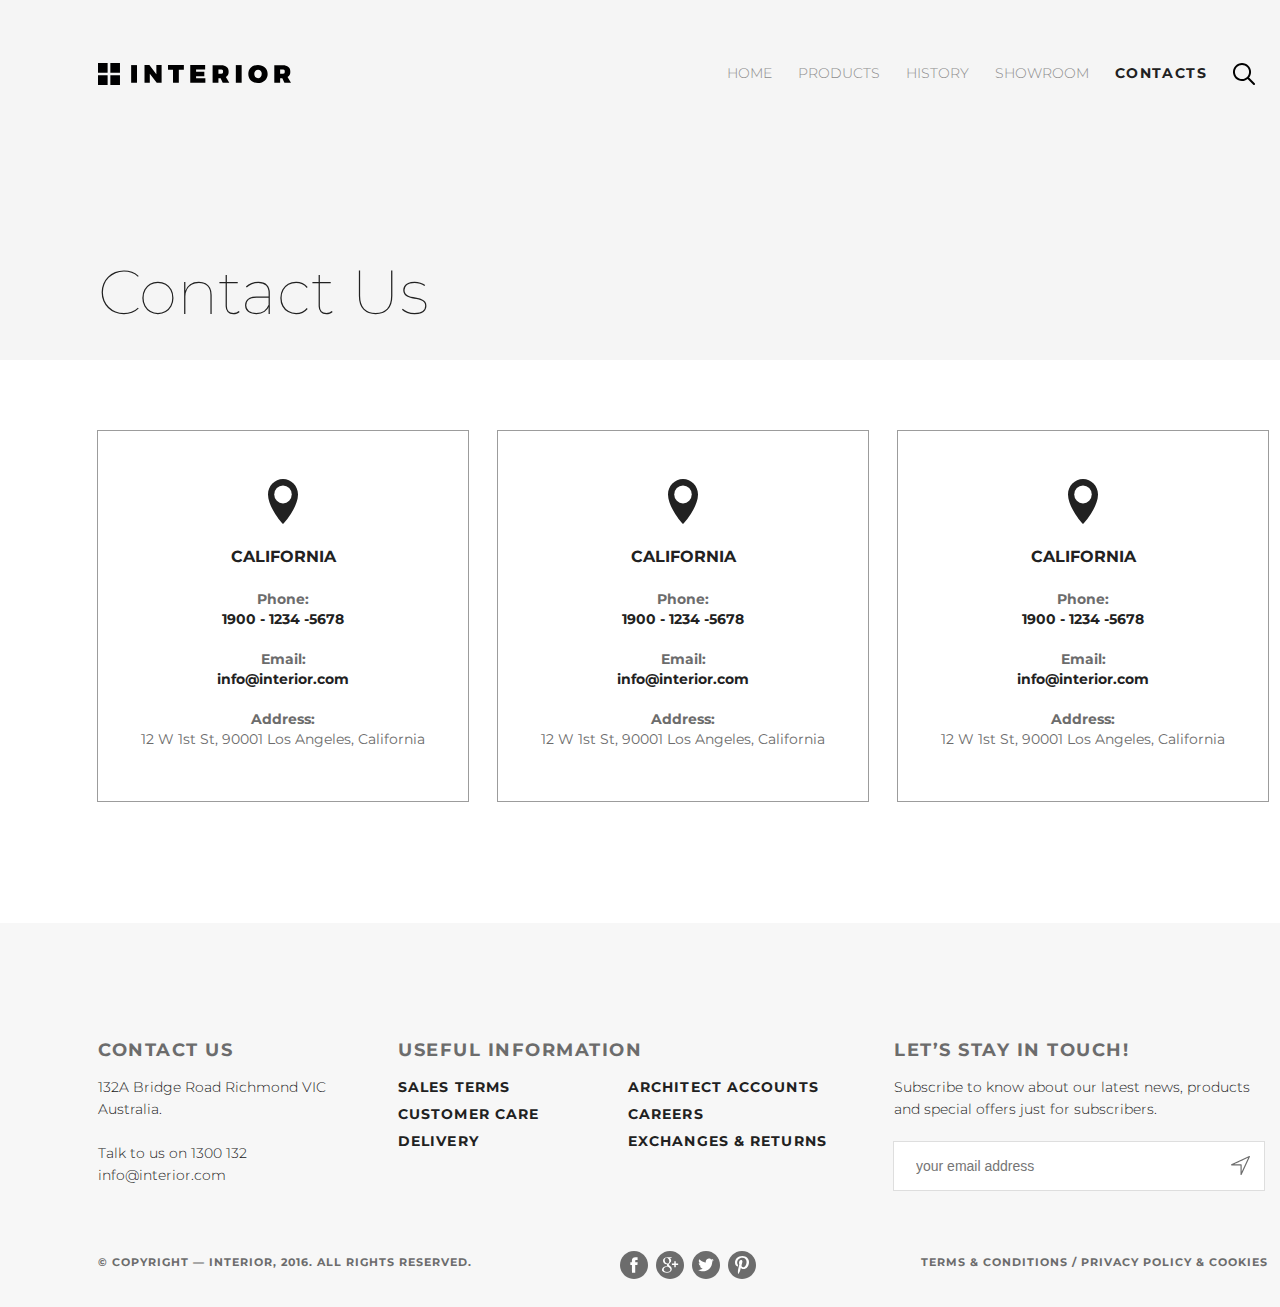
==== contacts.html @ 8cdc7f0b "Lesson: 7. Site markup and Bootstrap" ====
<!DOCTYPE html>
<html lang="ru">

<head>
    <meta charset="UTF-8">
    <title>Interior Contacts</title>
    <link rel="dns-prefetch" href="//fonts.googleapis.com">
    <link href="https://fonts.googleapis.com/css2?family=Montserrat:ital,wght@0,100;0,200;0,300;0,400;0,500;0,600;0,700;0,800;0,900;1,100;1,200;1,300;1,400;1,500;1,600;1,700;1,800;1,900&display=swap" rel="stylesheet">
    <link rel="stylesheet" type="text/css" href="css/main.css">
    <link rel="stylesheet" type="text/css" href="css/contacts.css">
    <link rel="stylesheet" type="text/css" href="css/footer.css"> </head>

<body>
    <div class="container">
        <div class="contacts site-padding">
            <div class="header clearfix">
                <a href="index.html"><img src="svg/Logo-Interior.svg" alt="Logo Interior" style="height: 22px;"></a>
                <ul class="menu">
                    <li class="menu-list"><a href="index.html" class="menu-link">HOME</a></li>
                    <li class="menu-list"><a href="#" class="menu-link">PRODUCTS</a></li>
                    <li class="menu-list"><a href="#" class="menu-link">HISTORY</a></li>
                    <li class="menu-list"><a href="#" class="menu-link">SHOWROOM</a></li>
                    <li class="menu-list"><a href="#" class="menu-link menu-link-active">CONTACTS</a></li>
                    <li class="menu-list">
                        <a href="#" class="menu-link"><img src="svg/symbol-Search.svg" alt="Search" style="height: 22px;"></a>
                    </li>
                </ul>
            </div>
            <div class="contacts-text">
                <h2 class="contacts-text-h2">Contact Us</h2> </div>
        </div>
        <div class="contacts-cards site-padding">
            <div class="contacts-cards-item">
                <div class="contacts-cards-item-content"> 
                    <img src="svg/map-pin-marker.svg" style="height: 45px;" alt="location">
                    <br><br>
                    <h3>California</h3>
                    <p><b>Phone: <br> <span>1900 - 1234 -5678</span><br><br>
                        Email: <br><span>info@interior.com</span><br><br>
                        Address: <br></b> 12 W 1st St, 90001 Los Angeles, California </p>
                </div>
            </div>
            <div class="contacts-cards-item">
                <div class="contacts-cards-item-content"> 
                    <img src="svg/map-pin-marker.svg" style="height: 45px;" alt="location">
                    <br><br>
                    <h3>California</h3>
                    <p><b>Phone: <br> <span>1900 - 1234 -5678</span><br><br>
                        Email: <br><span>info@interior.com</span><br><br>
                        Address: <br></b> 12 W 1st St, 90001 Los Angeles, California </p>
                </div>
            </div>
            <div class="contacts-cards-item">
                <div class="contacts-cards-item-content"> 
                    <img src="svg/map-pin-marker.svg" style="height: 45px;" alt="location">
                    <br><br>
                    <h3>California</h3>
                    <p><b>Phone: <br> <span>1900 - 1234 -5678</span><br><br>
                        Email: <br><span>info@interior.com</span><br><br>
                        Address: <br></b> 12 W 1st St, 90001 Los Angeles, California </p>
                </div>
            </div>
        </div>
        <div class="footer-space-reservation-on-container"></div>
        <div class="footer">
            <div class="footer-line-1 site-padding clearfix">
                <div class="footer-contacts">
                    <h3 class="footer-contacts-header">Contact Us</h3>
                    <p class="footer-contacts-text">132A Bridge Road Richmond VIC
                        <br>Australia.
                        <br>
                        <br>Talk to us on 1300 132
                        <br>info@interior.com</p>
                </div>
                <div class="footer-info">
                    <h3 class="footer-contacts-header clearfix">Useful Information</h3>
                    <div class="footer-info-subitem">
                        <p class="footer-contacts-text-upper-bold">Sales terms</p>
                        <p class="footer-contacts-text-upper-bold">Customer care</p>
                        <p class="footer-contacts-text-upper-bold">Delivery</p>
                    </div>
                    <div class="footer-info-subitem">
                        <p class="footer-contacts-text-upper-bold">Architect accounts</p>
                        <p class="footer-contacts-text-upper-bold">Careers</p>
                        <p class="footer-contacts-text-upper-bold">Exchanges &amp; returns</p>
                    </div>
                </div>
                <div class="footer-touch clear-fix">
                    <h3 class="footer-contacts-header  clearfix">Let’s Stay in Touch!</h3>
                    <p class="footer-contacts-text">Subscribe to know about our latest news, products and special offers just for subscribers.</p>
                    <div class="footer-touch-eMailbox">
                        <input type="email" placeholder="your email address" size="35" class="footer-touch-eMailbox-field"> <img class="footer-touch-eMailbox-icon" src="svg/icon-eMail.svg" alt="FishNet"> </div>
                </div>
            </div>
            <div class="footer-line-2 site-padding clearfix">
                <div class="footer-copyright">
                    <div class="footer-copyright-copy">&copy; Copyright &mdash; INTERIOR, 2016. All Rights Reserved.</div>
                    <table class="footer-copyright-icon">
                        <tr>
                            <td>
                                <a href="https://www.facebook.com/" target="_blank"><img src="svg/iconfinder_facebook_online_social_media_2809719.svg" alt="Facebook" style="width:28px;"></a>
                            </td>
                            <td>
                                <a href="https://www.google.com/" target="_blank"><img src="svg/iconfinder_google_plus_online_social_media_2809716.svg" alt="Google" style="width:28px;"></a>
                            </td>
                            <td>
                                <a href="https://www.twitter.com/" target="_blank"><img src="svg/iconfinder_twitter_online_social_media_2809706.svg" alt="Twitter" style="width:28px;"></a>
                            </td>
                            <td>
                                <a href="https://www.pinterest.com/" target="_blank"><img src="svg/iconfinder_pinterest_online_social_media_2809711.svg" alt="Pinterest" style="width:28px;"></a>
                            </td>
                        </tr>
                    </table>
                    <div class="footer-copyright-term">Terms &amp; Conditions / Privacy policy &amp; Cookies</div>
                </div>
            </div>
        </div>
    </div>
</body>

</html>

<!--
    GeekBrains.ru
    Oleg Gladkiy 
-->
---- css/main.css ----
* {
    margin: 0;
    padding: 0;
}

body {
    font-family: 'Montserrat', sans-serif;
}

.container {
    width: 1366px;
    min-height: 100vh;
    margin: 0 auto;
    background-color: white;
    position: relative;
}

.site-padding {
    padding-left: 98px;
    padding-right: 98px;
}

.site-width {
    width: 1366px;
}

.slider {
    display: block;
    height: 800px;
    background-image: url(../img/slider-img.jpg);
    background-repeat: no-repeat;
    background-position: top;
    /*для кружочков "пагинации" слайдера */
    position: relative;
}

.clearfix:after {
    content: "";
    display: table;
    clear: both;
}

.header {
    float: none;
    padding-top: 63px;
    height: 30px;
}

.slider-text {
    margin-top: 283px;
}

.menu {
    float: right;
}

.menu-list {
    list-style: none;
    float: left;
}

.menu-link {
    color: #8c8c8c;
    font-size: 14px;
    font-weight: 300;
    text-decoration: none;
    text-transform: uppercase;
    padding: 10px 13px;
}

.menu-link:hover {
    color: #212121;
    border-bottom: 3px solid #212121;
    ;
}

.menu-link-active {
    color: #212121;
    font-weight: 700;
    letter-spacing: 1.4px;
    /*    border-bottom: 3px solid #212121;*/
}

.slider-trending {
    color: #43a047;
    font-size: 18px;
    font-weight: 700;
    text-transform: uppercase;
}

.slider-h2 {
    color: #212121;
    font-size: 62px;
    font-weight: 100;
    text-transform: uppercase;
}

.slider-content {
    color: #6c6c6c;
    font-size: 14px;
    font-weight: 300;
    width: 458px;
    margin-top: 20px;
    margin-bottom: 20px;
    line-height: 24px;
}

.slider-button {
    display: inline-block;
    color: #212121;
    font-size: 18px;
    font-weight: 700;
    text-transform: uppercase;
    box-shadow: 0 2px 5px 2px rgba(33, 33, 33, 0.35);
    border-radius: 23px;
    background-color: #ffffff;
    width: 212px;
    height: 45px;
    line-height: 45px;
    text-align: left;
    text-decoration: none;
    letter-spacing: 3.6px;
}

.slider-button:active {
    box-shadow: 0 1px 1px 1px rgba(33, 33, 33, 0.35);
}

.slider-button:hover:after {
    /* content: "  >"; */
    content: url(../svg/arrow-right.svg);
}

.pagination {
    position: absolute;
    bottom: 19px;
    width: 1170px;
    text-align: center;
}

.circle {
    width: 30px;
    height: 30px;
    display: inline-block;
    background-color: #c7c7c7;
    border-radius: 50%;
    margin: 5px;
}

.circle:hover {
    background-color: #212121;
}

.circle-active {
    width: 40px;
    height: 40px;
    background-color: #212121;
    margin-bottom: 0px;
}
---- css/contacts.css ----
.contacts {
    display: block;
    height: 360px;
    position: relative;
    background-color: #f5f5f5;
}

.contacts-text {
    display: block;
    margin-top: 161px;
}

.contacts-text-h2 {
    color: #212121;
    font-size: 62px;
    font-weight: 100;
    text-transform: none;
}

.contacts-cards {
    display: flex;
    flex-flow: row wrap;
    justify-content: space-between;
    height: 563px;
}

.contacts-cards-item {
    display: inline-flex;
    flex:  0 0  auto;
    justify-content: center;
    margin-top: 71px;
    width: 370px;
    height: 370px;
    outline: 1px solid #9c9c9c;
}

.contacts-cards-item-content {
    display: block;
    margin-top: 48px;
    flex-direction: column;
    text-align: center;
}

.contacts-cards-item-content h3 {
    font-size: 16px;
    font-weight: 700;
    text-transform: uppercase;
    color: #212121;
}

.contacts-cards-item-content p {
    font-weight: 400;
    padding-top: 23px;
    font-size: 14px;
    line-height: 20px;
    color: #6c6c6c;
}

.contacts-cards-item-content b {
    font-weight: 700;
    padding-top: 23px;
    font-size: 14px;
    line-height: 20px;
    color: #6c6c6c;
}

.contacts-cards-item-content span {
    font-weight: 700;
    padding-top: 23px;
    font-size: 14px;
    line-height: 20px;
    color: #212121;
}
---- css/footer.css ----
.footer {
    min-height: 384px;
    width: 1366px;
    margin: 0 auto;
/*  Позиционирование подвала относительно низа общего контейнера.  */
    position: absolute;
    bottom: 0;
    background-color: rgb(247, 247, 247);
}
.footer-space-reservation-on-container {
    display: table;
    content: "";
    min-height: 384px;
}

.footer-line-1 {
    padding-top: 116px;
    height: 210px;
    display: block;
    position: relative;
}

.footer-line-2 {
    display: block;
    position: relative;
}

.footer-contacts {
    float: left;
    width: 300px;
}

.footer-info {
    float: left;
    width: 480px;
}

.footer-info-subitem {
    width: 230px;
    float: left;
}

.footer-touch {
    float: right;
    width: 374px;
}

.footer-contacts-header {
    font-size: 18px;
    font-weight: 700;
    text-transform: uppercase;
    letter-spacing: 1.5px;
    color: #6c6c6c;
    padding-bottom: 15px
}

.footer-contacts-text {
    font-size: 14px;
    font-weight: 300;
    line-height: 22px;
    color: #212121;
}

.footer-contacts-text-upper-bold {
    font-weight: 700;
    text-transform: uppercase;
    letter-spacing: 1.1px;
    font-size: 14px;
    line-height: 22px;
    color: #212121;
    padding-bottom: 5px;
}

.footer-touch-eMailbox {
    display: table-row;
    vertical-align: bottom;
    float: left;
    width: 370px;
    height: 48px;
    margin-top: 22px;
    background-color: white;
    outline-width: 1px;
    outline-color: rgb(222, 222, 222);
    outline-style: solid;
}

.footer-touch-eMailbox-field {
    display: table-cell;
    font-size: 14px;
    color: #6c6c6c;
    line-height: 2px;
    border: 0;
    vertical-align: middle;
    height: 48px;
    padding-left: 22px;
}

.footer-touch-eMailbox-icon {
    float: right;
    display: inline-block;
    padding-top: 14px;
    padding-right: 14px;
    width: 1.2em;
    height: 1.2em;
    stroke-width: 0;
    stroke: currentColor;
    fill: currentColor;
}

.footer-copyright {
    float: none;
}

.footer-copyright-copy,
.footer-copyright-term {
    display: inline-block;
    font-weight: 700;
    text-transform: uppercase;
    letter-spacing: 1.0px;
    font-size: 11px;
    line-height: 26px;
    color: #6c6c6c;
}

.footer-copyright-copy {
    float: left;
    width: 520px;
}

.footer-copyright-term {
    float: right;
}

.footer-copyright-icon {
    float: left;
}

.footer-copyright-icon td {
    width: 34px;
}
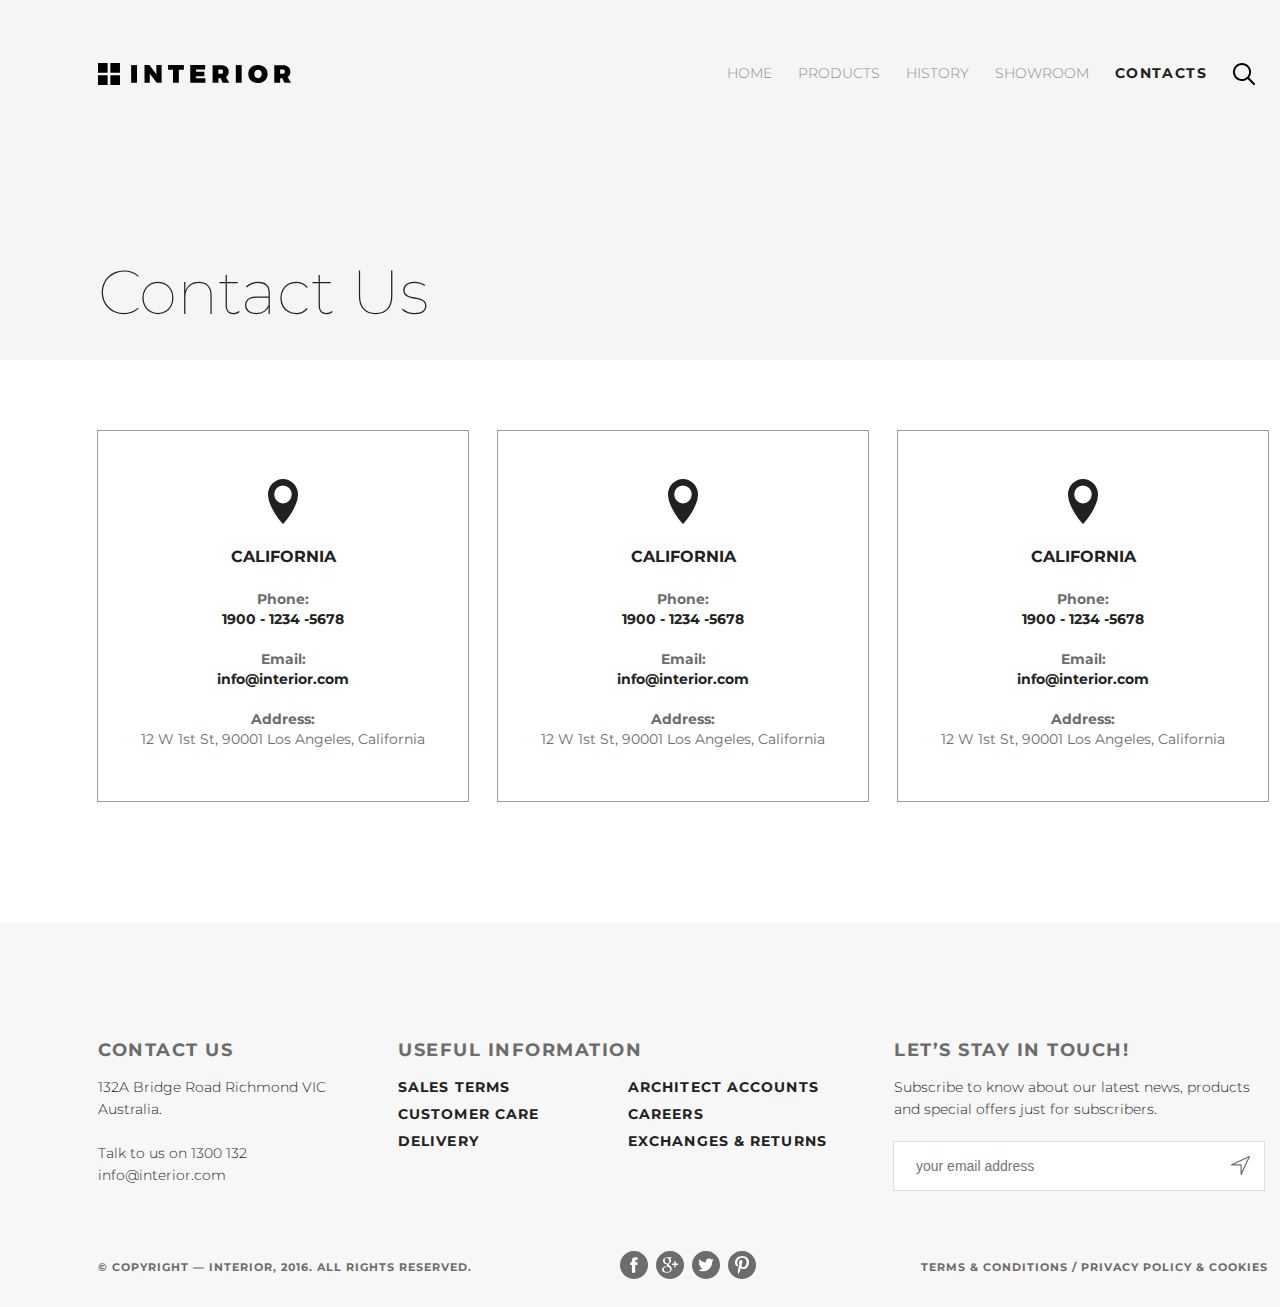
==== commit f3cdb366: "Fixed of small error -- Исправление мелких неточностей" ====
--- a/contacts.html
+++ b/contacts.html
@@ -98,16 +98,16 @@
                     <table class="footer-copyright-icon">
                         <tr>
                             <td>
-                                <a href="https://www.facebook.com/" target="_blank"><img src="svg/iconfinder_facebook_online_social_media_2809719.svg" alt="Facebook" style="width:28px;"></a>
+                                <a href="https://www.facebook.com/" target="_blank"><img src="svg/iconfinder_facebook_online_social_media_2809719.svg" alt="Facebook"></a>
                             </td>
                             <td>
-                                <a href="https://www.google.com/" target="_blank"><img src="svg/iconfinder_google_plus_online_social_media_2809716.svg" alt="Google" style="width:28px;"></a>
+                                <a href="https://www.google.com/" target="_blank"><img src="svg/iconfinder_google_plus_online_social_media_2809716.svg" alt="Google" style="width:28px; height: 28px;"></a>
                             </td>
                             <td>
-                                <a href="https://www.twitter.com/" target="_blank"><img src="svg/iconfinder_twitter_online_social_media_2809706.svg" alt="Twitter" style="width:28px;"></a>
+                                <a href="https://www.twitter.com/" target="_blank"><img src="svg/iconfinder_twitter_online_social_media_2809706.svg" alt="Twitter" style="width:28px; height: 28px;"></a>
                             </td>
                             <td>
-                                <a href="https://www.pinterest.com/" target="_blank"><img src="svg/iconfinder_pinterest_online_social_media_2809711.svg" alt="Pinterest" style="width:28px;"></a>
+                                <a href="https://www.pinterest.com/" target="_blank"><img src="svg/iconfinder_pinterest_online_social_media_2809711.svg" alt="Pinterest" style="width:28px; height: 28px;"></a>
                             </td>
                         </tr>
                     </table>
--- a/css/main.css
+++ b/css/main.css
@@ -46,6 +46,11 @@
     height: 30px;
 }
 
+.header a:focus {
+    outline: none;
+    
+}
+
 .slider-text {
     margin-top: 283px;
 }
@@ -71,7 +76,9 @@
 .menu-link:hover {
     color: #212121;
     border-bottom: 3px solid #212121;
-    ;
+}
+.menu-link:focus {
+    outline: none;
 }
 
 .menu-link-active {
--- a/css/footer.css
+++ b/css/footer.css
@@ -2,15 +2,21 @@
     min-height: 384px;
     width: 1366px;
     margin: 0 auto;
-/*  Позиционирование подвала относительно низа общего контейнера.  */
+    /*  Позиционирование подвала относительно низа общего контейнера.  */
     position: absolute;
     bottom: 0;
     background-color: rgb(247, 247, 247);
 }
+
+.footer a:focus {
+    outline: none; /* фокусом ссылок управляем ниже, если он нужен */
+}
+
 .footer-space-reservation-on-container {
     display: table;
     content: "";
-    min-height: 384px;
+    min-height: 384px; /* NOTE min-height Не работает с Firefox */
+    height: 384px; 
 }
 
 .footer-line-1 {
@@ -95,6 +101,10 @@
     padding-left: 22px;
 }
 
+.footer-touch-eMailbox-field:focus {
+    outline: none;
+}
+
 .footer-touch-eMailbox-icon {
     float: right;
     display: inline-block;
@@ -109,6 +119,7 @@
 
 .footer-copyright {
     float: none;
+    display: block;
 }
 
 .footer-copyright-copy,
@@ -120,6 +131,7 @@
     font-size: 11px;
     line-height: 26px;
     color: #6c6c6c;
+    padding-top: 5px;
 }
 
 .footer-copyright-copy {
@@ -137,4 +149,10 @@
 
 .footer-copyright-icon td {
     width: 34px;
+    vertical-align: middle;
+}
+
+.footer-copyright-icon img {
+    width: 28px;
+    height: 28px;
 }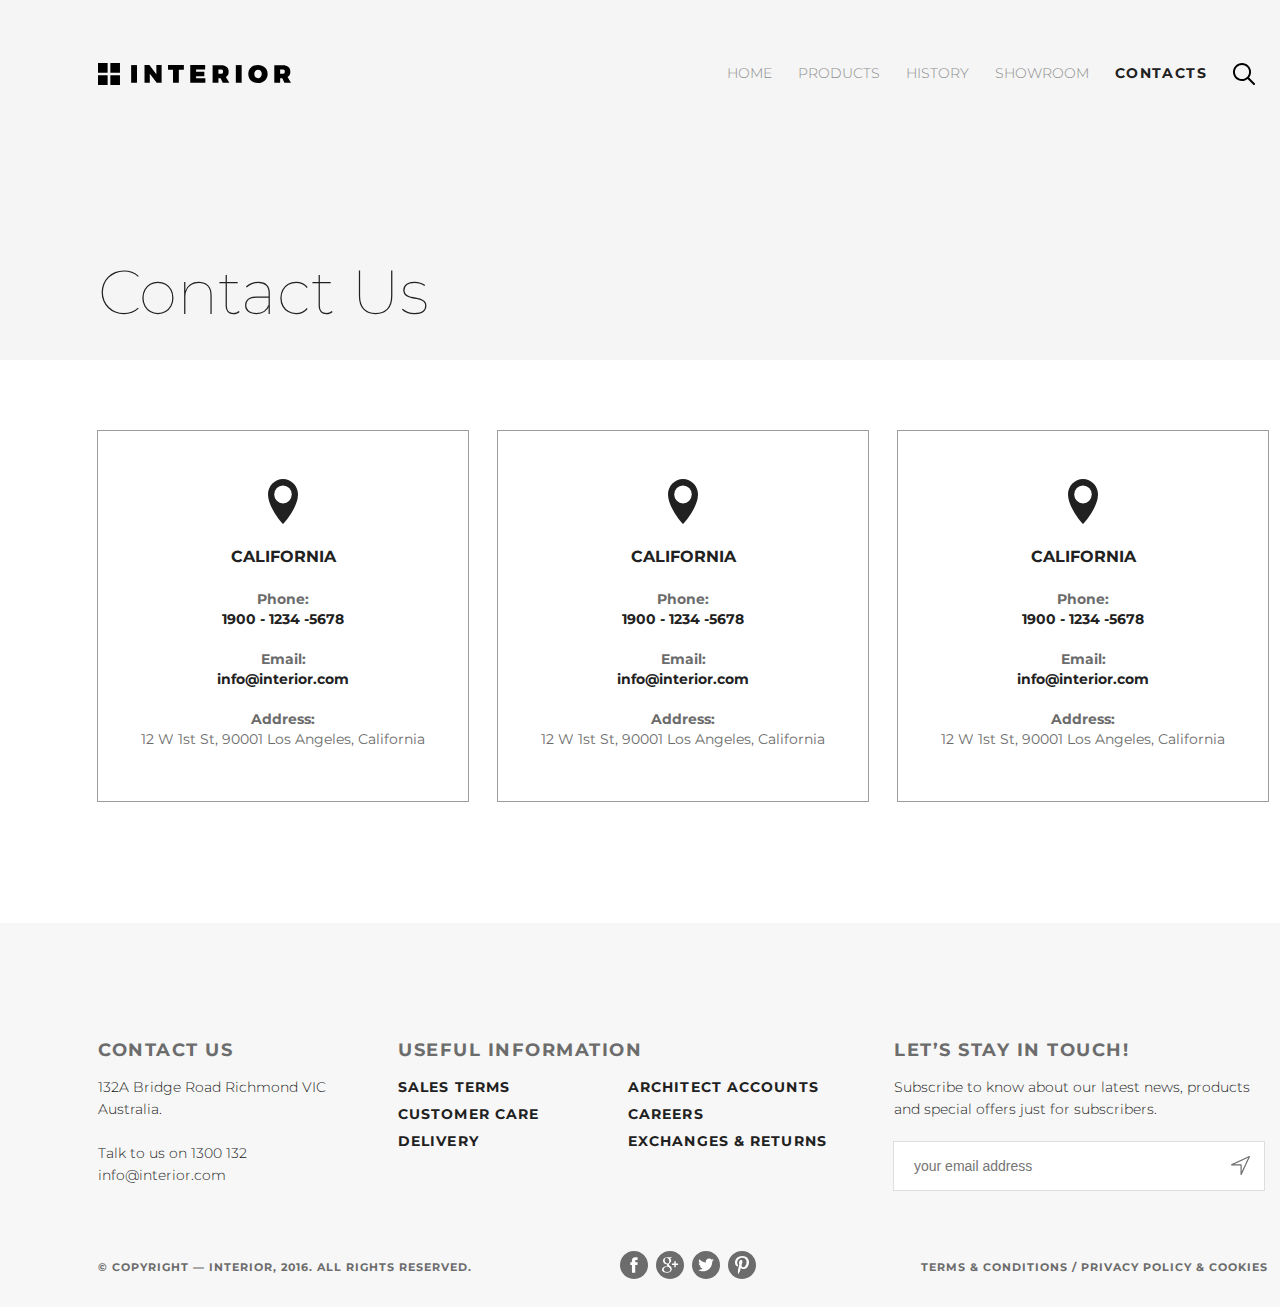
==== commit d97464a3: "Home: all modules ready" ====
--- a/contacts.html
+++ b/contacts.html
@@ -75,21 +75,24 @@
                 <div class="footer-info">
                     <h3 class="footer-contacts-header clearfix">Useful Information</h3>
                     <div class="footer-info-subitem">
-                        <p class="footer-contacts-text-upper-bold">Sales terms</p>
-                        <p class="footer-contacts-text-upper-bold">Customer care</p>
-                        <p class="footer-contacts-text-upper-bold">Delivery</p>
+                        <p class="footer-contacts-text-upper-bold"><a href="#">Sales terms</a></p>
+                        <p class="footer-contacts-text-upper-bold"><a href="#">Customer care</a></p>
+                        <p class="footer-contacts-text-upper-bold"><a href="#">Delivery</a></p>
                     </div>
                     <div class="footer-info-subitem">
-                        <p class="footer-contacts-text-upper-bold">Architect accounts</p>
-                        <p class="footer-contacts-text-upper-bold">Careers</p>
-                        <p class="footer-contacts-text-upper-bold">Exchanges &amp; returns</p>
+                        <p class="footer-contacts-text-upper-bold"><a href="#">Architect accounts</a></p>
+                        <p class="footer-contacts-text-upper-bold"><a href="#">Careers</a></p>
+                        <p class="footer-contacts-text-upper-bold"><a href="#">Exchanges &amp; returns</a></p>
                     </div>
                 </div>
                 <div class="footer-touch clear-fix">
                     <h3 class="footer-contacts-header  clearfix">Let’s Stay in Touch!</h3>
                     <p class="footer-contacts-text">Subscribe to know about our latest news, products and special offers just for subscribers.</p>
                     <div class="footer-touch-eMailbox">
-                        <input type="email" placeholder="your email address" size="35" class="footer-touch-eMailbox-field"> <img class="footer-touch-eMailbox-icon" src="svg/icon-eMail.svg" alt="FishNet"> </div>
+                        <input type="email" placeholder="your email address" size="33" class="footer-touch-eMailbox-field">
+<!--                    FIXME: значёк самолёта заменить на кнопку -->
+                        <img class="footer-touch-eMailbox-icon" src="svg/icon-eMail.svg" alt="FishNet"> 
+                    </div>
                 </div>
             </div>
             <div class="footer-line-2 site-padding clearfix">
--- a/css/main.css
+++ b/css/main.css
@@ -24,14 +24,17 @@
     width: 1366px;
 }
 
-.slider {
+.slider, .slider-2 {
     display: block;
     height: 800px;
-    background-image: url(../img/slider-img.jpg);
+    background-image: url(../img/slider-1.jpg);
     background-repeat: no-repeat;
     background-position: top;
     /*для кружочков "пагинации" слайдера */
     position: relative;
+}
+.slider-2 {
+    background-image: url(../img/slider-2.jpg);
 }
 
 .clearfix:after {
@@ -71,6 +74,8 @@
     text-decoration: none;
     text-transform: uppercase;
     padding: 10px 13px;
+/*  NOTE: Чтобы меню не прыгало, хорошо бы увеличить расстояние между символами */    
+/*  letter-spacing: 1.4px; */
 }
 
 .menu-link:hover {
@@ -94,6 +99,9 @@
     font-weight: 700;
     text-transform: uppercase;
 }
+.color-red {
+    color: #e53935;
+}
 
 .slider-h2 {
     color: #212121;
@@ -108,7 +116,7 @@
     font-weight: 300;
     width: 458px;
     margin-top: 20px;
-    margin-bottom: 20px;
+    margin-bottom: 25px;
     line-height: 24px;
 }
 
@@ -131,10 +139,11 @@
 
 .slider-button:active {
     box-shadow: 0 1px 1px 1px rgba(33, 33, 33, 0.35);
+    background-color: #f9f9f9;
 }
 
 .slider-button:hover:after {
-    /* content: "  >"; */
+    /* FIXME: Нужен шрифт для символа ">"; */
     content: url(../svg/arrow-right.svg);
 }
 
--- a/css/footer.css
+++ b/css/footer.css
@@ -77,6 +77,11 @@
     padding-bottom: 5px;
 }
 
+.footer-contacts-text-upper-bold a {
+    text-decoration: inherit;
+    color: inherit;
+}
+
 .footer-touch-eMailbox {
     display: table-row;
     vertical-align: bottom;
@@ -98,7 +103,7 @@
     border: 0;
     vertical-align: middle;
     height: 48px;
-    padding-left: 22px;
+    padding-left: 20px;
 }
 
 .footer-touch-eMailbox-field:focus {
